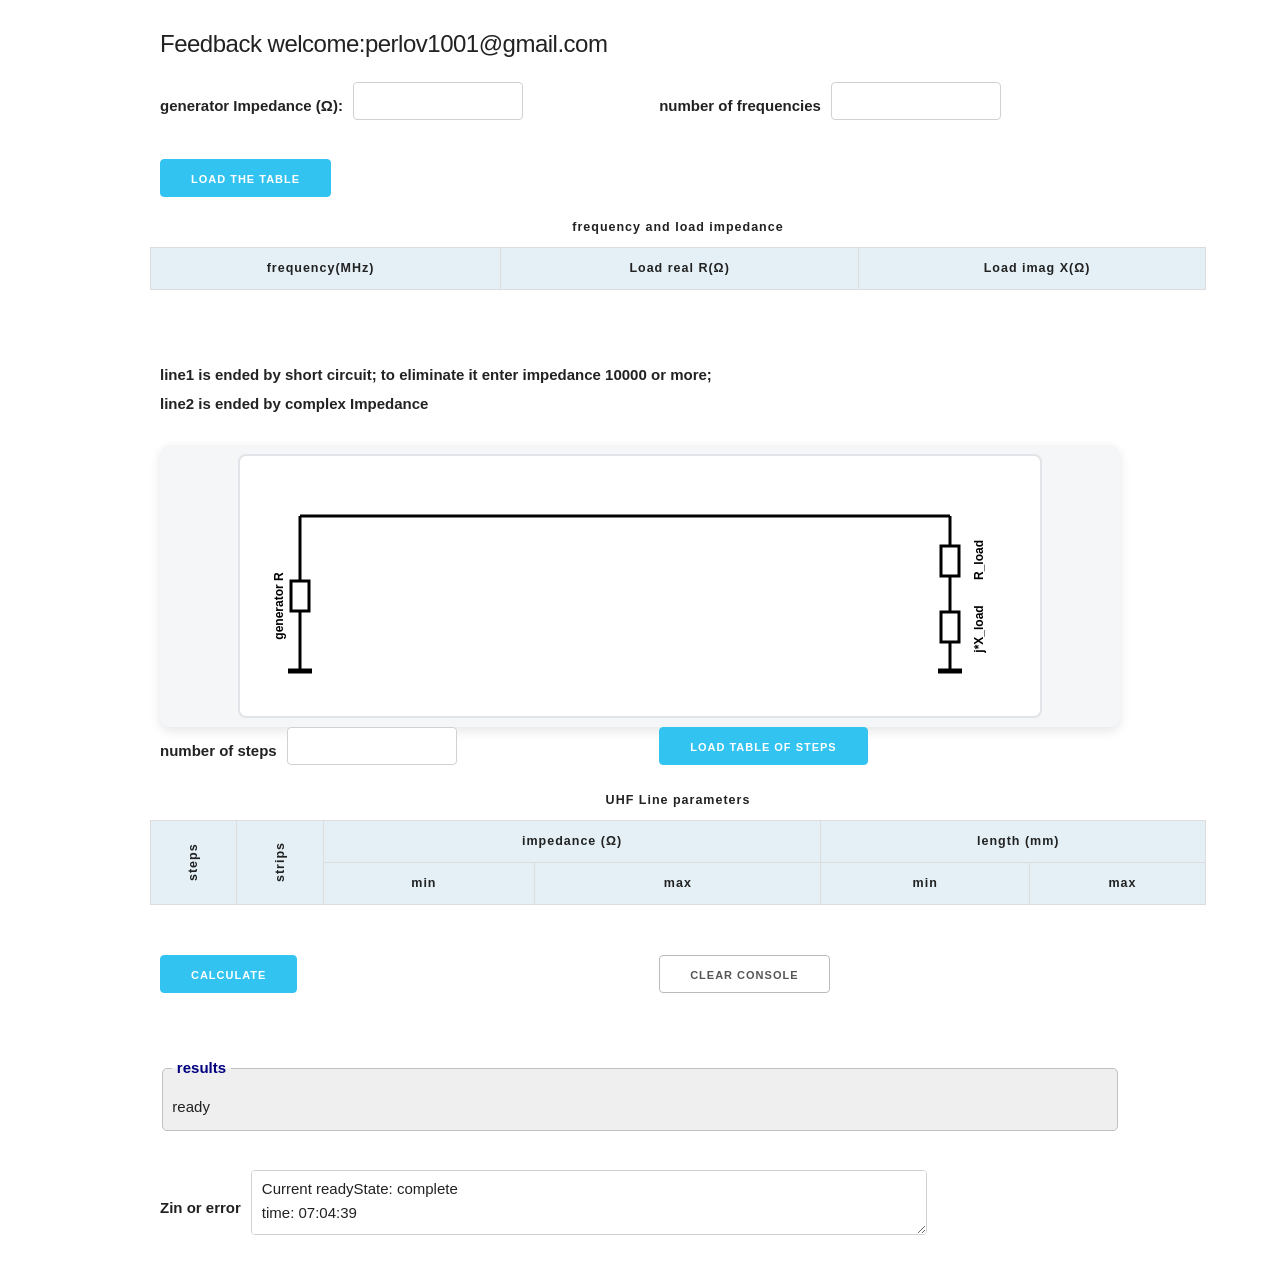
==== parallel_vswr.html @ 8fa030b6 "withou search" ====
<!DOCTYPE html>
<html lang="en">
<head>
    <meta charset="UTF-8">
    <title>f1 s1_VSWR</title>
    <meta name="viewport" content="width=device-width, initial-scale=1.0">
    <link href="styles.css" rel="stylesheet" />
    <link href="//fonts.googleapis.com/css?family=Raleway:400,300,600" 
      rel="stylesheet" type="text/css">

 <!-- CSS–– -->
 <link rel="stylesheet" type="text/css" href="css/normalize.css" >
 <link rel="stylesheet" type="text/css" href="css/skeleton.css" >

 <!-- Favicon -->
 <link rel="icon" type="image/png" href="images/favicon.png">
    <style>
      body {
        width: 96%;
        margin: 2% auto;
      }
      table {
        border-collapse: collapse;
        width: 100%;
        border: 1px solid #ddd;
        font-size: 1.25rem;
        letter-spacing: 1px;
      }
      caption{
        caption-side: top ;
        padding:10px;
        font-weight:bold;
      }
      thead, tfoot {
        background-color: rgb(228, 240,245);
      }
      th {
        border: 1px solid #ddd;
        padding:8px 10px;
        height: 2.5rem;
        text-align: center;
      }
      td {
        border: 1px solid #ddd;
        padding: 8px 0;
        height: 2.5rem;
        text-align: center;
      }
      td:last-of-type {
        text-align: center;
      }
      tbody tr:nth-child(even) {
        background-color: rgb(248, 248, 248);
      }
      td input {
        min-width: 96%;
        box-sizing: border-box;
        border: none;
        border:0;
        padding: 4px;
        /* height: 100% */
      }

td  input::-webkit-outer-spin-button,
input::-webkit-inner-spin-button {
  -webkit-appearance: none;
  margin: 0;
}
td  input[type=number] {
  -moz-appearance: textfield;
  /* appearance:; */
}
.minWidthCell {
    min-width: 3rem;
}

      
    </style>
    <!-- <link rel="stylesheet" href="styles.css"> -->
</head>
<body>
    <div class="container">
        <h5> Feedback welcome:perlov1001@gmail.com</h5>
        <form id="vswrForm" >
          <div class="row">
            <div class="six columns inline_inputs" >
              <label for="generator" style="font-weight: bold;">generator Impedance (Ω):</label>
              <input type="number" 
                id="generatorR" 
                step="any" required>
            </div>
            <div class="six columns inline_inputs">
              <label for="frequency_n" style="font-weight: bold;">number of frequencies</label>
              <input type="number" 
                min="1" 
                id="frequency_n" 
                step="1" required >
            </div>
          </div>
            <br>
          <button 
            id="button_f_n_table"
            class="button-primary">load the Table
          </button>
            <table id="mytable">
              <caption>frequency and load impedance</caption>
              <thead>
                <tr >
                  <th scope="col">frequency(MHz)</th>
                  <th scope="col">Load real R(Ω)</th>
                  <th scope="col">Load imag X(Ω)</th>
                </tr>
              </thead>
              <tbody id="frequencyTableBody">
              </tbody>
            </table>
            <br>
            <br>
            <!-- <p>stage number 1</p> -->
            <label >line1 is ended by short circuit; to eliminate it enter impedance 10000 or more;</label>
            <label>line2 is ended by complex Impedance</label>   
            <br>
            <div class="app_diagram_wrapper">
              <canvas id="structure1" width="800" height="260"></canvas>
            </div>
            <div class="row">
              <div class="six columns inline_inputs">
                <label for="stp_n_input" style="font-weight:bold;">
                    number of steps</label>
                <input type="number" 
                    min="1" 
                    id="stp_n_input"
                    step="1" required >
              </div>
              <div class="six columns inline_inputs">
                <button id="table_stp" 
                   class="button-primary">load table of steps</button>
              </div>
            </div>
            <table id="stpTable">
              <caption>UHF Line parameters</caption>
              <thead>
                <tr >
                  <th scope="col" rowspan="2" class="vertical">steps</th>
                  <th scope="col" rowspan="2" class="vertical">strips</th>
                  <th scope="col" colspan="2">impedance (Ω)</th>
                  <th scope="col" colspan="2">length (mm)</th>
                </tr>
                <tr>
                  <th scope="col">min</th>
                  <th scope="col">max</th>
                  <th scope="col">min</th>
                  <th scope="col">max</th>
                </tr>
              </thead>
              <tbody id="stpTableBody">
              </tbody>
            </table>
            <br>
            <div class="row">
              <div class="six columns inline_inputs">
                <button class="button-primary" 
                  style="margin-top: .1rem;"
                  type="submit">calculate
                </button>
              </div>
              <div class="six columns inline_inputs">
                <!-- <button onclick="window.location.reload();" or -->
                  <!-- type="reset">reset -->
                <button onclick="console.clear(); "
                  style="margin-top: .1rem;"
                  type="button">clear console
                </button>
              </div>
            </div>
            
        </form>
        <br>
        <fieldset>
          <legend>results</legend>
          <div id="result_vswr"></div>
          <div id="statusIndicator" 
             class="status-indicator">Ready to Input</div>
        </fieldset>
        
        <br>
        <div id="result_zin" class="inline_inputs">
          <label for="explanation" style="font-weight: bold;">Zin or error</label>
          <textarea id="explanation" 
             rows="7"
             cols="71"
             minheight="10rem"
             readonly></textarea>
        </div>
    </div>
    <script type="module" src="parallel_vswr.js"></script>
    <script type="module" src="timenow.js"></script>
    <script type="module" src="calculateVSWR.js"></script>
    <script type="module" src="parallel_zin.js"></script>
    <script type="module" src="mycanvas.js"></script>

</body>
</html>
---- styles.css ----
input {
        padding: 5px;
        border: 1px solid navy;
        border-radius: 5px;
        max-width: 110px;
      }


.inline_inputs {
        display: flex;
        gap: 10px;
        align-items: center;
        /* flex-wrap:wrap; */
      }
.inline_inputs input {
        flex:1;
        /* max-width:90px; */
      }
.inline_inputs label {
        font-weight: bold;
      }
fieldset {
        background-color: rgba(100, 100, 100, 0.1);
        border: 1px solid navy;
        padding: 10px;
        border-radius: 0.5rem;
        
      }
legend {
        font-weight: 300;
        color: navy;
        background: grba(100, 125, 100, 0.2);
        border: 1px solid navy;
        border-radius: 0.3rem;
        padding: 0.02rem 0.2rem;
      }
button {
        font-weight: 400;
        border: 2px solid rgb(37, 37, 85);
        border-radius: 5px;
        background-color: rgb(55, 55, 176);
        color: white;
      }
button:active {
        background-color: rgb(3, 3, 94);
        border: 2px solid rgb(119, 119, 239);
      }
table {
  min-width: 110%;
  margin:0 0 0 -1rem;
}
td > input {
  padding-left: 30px;
  margin-bottom:0;
  font-size: 1.5rem;
  max-width: 62px;
  text-align: left;
}


td {
      padding: 0;
      text-align: center;
      vertical-align: middle;
      max-width: 66px;
    }
.vertical {
        padding:0;
        margin:0;
        writing-mode: vertical-rl;
        transform: rotate(180deg);
        min-width: 1.5rem;
      } 
#result_vswr {
  /* font-size: 1.5rem;
  font-weight: bold;
  color: navy; */
  min-width: 96%;
  /* white-space:pre-wrap; */
  /* display:block; */
  white-space: pre;
}
.app_diagram_wrapper {
  display:flex;
  justify-content:center;
  align-items:center;
  background-color: #f4f6f8;
  padding:9px;
  border-radius:10px;
  box-shadow:0 4px 12px rgba(0, 0, 0, 0.1);
}
#structure1  {
  background-color: #ffffff;
  border: 2px solid #e1e4e8;
  border-radius: 8px;
  cursor: pointer;/*interactive*/
  max-width:100%;
  height:auto;
}
@media (min-width: 400px) {
  div > input[type="number"] {
    min-width: 12rem;
    padding-left:0.5rem;
  }
}
  @media (min-width: 750px) {
    div > input[type="number"] {
      min-width: 17rem;
      padding-left:1rem;
    }  
}
---- css/skeleton.css ----
/*
* Skeleton V2.0.4
* Copyright 2014, Dave Gamache
* www.getskeleton.com
* Free to use under the MIT license.
* http://www.opensource.org/licenses/mit-license.php
* 12/29/2014
*/


/* Table of contents
––––––––––––––––––––––––––––––––––––––––––––––––––
- Grid
- Base Styles
- Typography
- Links
- Buttons
- Forms
- Lists
- Code
- Tables
- Spacing
- Utilities
- Clearing
- Media Queries
*/


/* Grid
–––––––––––––––––––––––––––––––––––––––––––––––––– */
.container {
    position: relative;
    width: 100%;
    max-width: 960px;
    margin: 0 auto;
    padding: 0 20px;
    box-sizing: border-box; }
  .column,
  .columns {
    width: 100%;
    float: left;
    box-sizing: border-box; }
  
  /* For devices larger than 400px */
  @media (min-width: 400px) {
    .container {
      width: 85%;
      padding: 0; }
  }
  
  /* For devices larger than 550px */
  @media (min-width: 550px) {
    .container {
      width: 80%; }
    .column,
    .columns {
      margin-left: 4%; }
    .column:first-child,
    .columns:first-child {
      margin-left: 0; }
  
    .one.column,
    .one.columns                    { width: 4.66666666667%; }
    .two.columns                    { width: 13.3333333333%; }
    .three.columns                  { width: 22%;            }
    .four.columns                   { width: 30.6666666667%; }
    .five.columns                   { width: 39.3333333333%; }
    .six.columns                    { width: 48%;            }
    .seven.columns                  { width: 56.6666666667%; }
    .eight.columns                  { width: 65.3333333333%; }
    .nine.columns                   { width: 74.0%;          }
    .ten.columns                    { width: 82.6666666667%; }
    .eleven.columns                 { width: 91.3333333333%; }
    .twelve.columns                 { width: 100%; margin-left: 0; }
  
    .one-third.column               { width: 30.6666666667%; }
    .two-thirds.column              { width: 65.3333333333%; }
  
    .one-half.column                { width: 48%; }
  
    /* Offsets */
    .offset-by-one.column,
    .offset-by-one.columns          { margin-left: 8.66666666667%; }
    .offset-by-two.column,
    .offset-by-two.columns          { margin-left: 17.3333333333%; }
    .offset-by-three.column,
    .offset-by-three.columns        { margin-left: 26%;            }
    .offset-by-four.column,
    .offset-by-four.columns         { margin-left: 34.6666666667%; }
    .offset-by-five.column,
    .offset-by-five.columns         { margin-left: 43.3333333333%; }
    .offset-by-six.column,
    .offset-by-six.columns          { margin-left: 52%;            }
    .offset-by-seven.column,
    .offset-by-seven.columns        { margin-left: 60.6666666667%; }
    .offset-by-eight.column,
    .offset-by-eight.columns        { margin-left: 69.3333333333%; }
    .offset-by-nine.column,
    .offset-by-nine.columns         { margin-left: 78.0%;          }
    .offset-by-ten.column,
    .offset-by-ten.columns          { margin-left: 86.6666666667%; }
    .offset-by-eleven.column,
    .offset-by-eleven.columns       { margin-left: 95.3333333333%; }
  
    .offset-by-one-third.column,
    .offset-by-one-third.columns    { margin-left: 34.6666666667%; }
    .offset-by-two-thirds.column,
    .offset-by-two-thirds.columns   { margin-left: 69.3333333333%; }
  
    .offset-by-one-half.column,
    .offset-by-one-half.columns     { margin-left: 52%; }
  
  }
  
  
  /* Base Styles
  –––––––––––––––––––––––––––––––––––––––––––––––––– */
  /* NOTE
  html is set to 62.5% so that all the REM measurements throughout Skeleton
  are based on 10px sizing. So basically 1.5rem = 15px :) */
  html {
    font-size: 62.5%; }
  body {
    font-size: 1.5em; /* currently ems cause chrome bug misinterpreting rems on body element */
    line-height: 1.6;
    font-weight: 400;
    /* font-family: "Raleway", "HelveticaNeue", "Helvetica Neue", Helvetica, Arial, sans-serif; */
    color: #222; }
  
  
  /* Typography
  –––––––––––––––––––––––––––––––––––––––––––––––––– */
  h1, h2, h3, h4, h5, h6 {
    margin-top: 0;
    margin-bottom: 2rem;
    font-weight: 300; }
  h1 { font-size: 4.0rem; line-height: 1.2;  letter-spacing: -.1rem;}
  h2 { font-size: 3.6rem; line-height: 1.25; letter-spacing: -.1rem; }
  h3 { font-size: 3.0rem; line-height: 1.3;  letter-spacing: -.1rem; }
  h4 { font-size: 2.4rem; line-height: 1.35; letter-spacing: -.08rem; }
  h5 { font-size: 1.8rem; line-height: 1.5;  letter-spacing: -.05rem; }
  h6 { font-size: 1.5rem; line-height: 1.6;  letter-spacing: 0; }
  
  /* Larger than phablet */
  @media (min-width: 550px) {
    h1 { font-size: 5.0rem; }
    h2 { font-size: 4.2rem; }
    h3 { font-size: 3.6rem; }
    h4 { font-size: 3.0rem; }
    h5 { font-size: 2.4rem; }
    h6 { font-size: 1.5rem; }
  }
  
  p {
    margin-top: 0; }
  
  
  /* Links
  –––––––––––––––––––––––––––––––––––––––––––––––––– */
  a {
    color: #1EAEDB; }
  a:hover {
    color: #0FA0CE; }
  
  
  /* Buttons
  –––––––––––––––––––––––––––––––––––––––––––––––––– */
  .button,
  button,
  input[type="submit"],
  input[type="reset"],
  input[type="button"] {
    display: inline-block;
    height: 38px;
    padding: 0 30px;
    color: #555;
    text-align: center;
    font-size: 11px;
    font-weight: 600;
    line-height: 38px;
    letter-spacing: .1rem;
    text-transform: uppercase;
    text-decoration: none;
    white-space: nowrap;
    background-color: transparent;
    border-radius: 4px;
    border: 1px solid #bbb;
    cursor: pointer;
    box-sizing: border-box; }
  .button:hover,
  button:hover,
  input[type="submit"]:hover,
  input[type="reset"]:hover,
  input[type="button"]:hover,
  .button:focus,
  button:focus,
  input[type="submit"]:focus,
  input[type="reset"]:focus,
  input[type="button"]:focus {
    color: #333;
    border-color: #888;
    outline: 0; }
  .button.button-primary,
  button.button-primary,
  input[type="submit"].button-primary,
  input[type="reset"].button-primary,
  input[type="button"].button-primary {
    color: #FFF;
    background-color: #33C3F0;
    border-color: #33C3F0; }
  .button.button-primary:hover,
  button.button-primary:hover,
  input[type="submit"].button-primary:hover,
  input[type="reset"].button-primary:hover,
  input[type="button"].button-primary:hover,
  .button.button-primary:focus,
  button.button-primary:focus,
  input[type="submit"].button-primary:focus,
  input[type="reset"].button-primary:focus,
  input[type="button"].button-primary:focus {
    color: #FFF;
    background-color: #1EAEDB;
    border-color: #1EAEDB; }
  
  
  /* Forms
  –––––––––––––––––––––––––––––––––––––––––––––––––– */
  input[type="email"],
  input[type="number"],
  input[type="search"],
  input[type="text"],
  input[type="tel"],
  input[type="url"],
  input[type="password"],
  textarea,
  select {
    height: 38px;
    padding: 6px 10px; /* The 6px vertically centers text on FF, ignored by Webkit */
    background-color: #fff;
    border: 1px solid #D1D1D1;
    border-radius: 4px;
    box-shadow: none;
    box-sizing: border-box; }
  /* Removes awkward default styles on some inputs for iOS */
  input[type="email"],
  input[type="number"],
  input[type="search"],
  input[type="text"],
  input[type="tel"],
  input[type="url"],
  input[type="password"],
  textarea {
    -webkit-appearance: none;
       -moz-appearance: none;
            appearance: none; }
  textarea {
    min-height: 65px;
    padding-top: 6px;
    padding-bottom: 6px; }
  input[type="email"]:focus,
  input[type="number"]:focus,
  input[type="search"]:focus,
  input[type="text"]:focus,
  input[type="tel"]:focus,
  input[type="url"]:focus,
  input[type="password"]:focus,
  textarea:focus,
  select:focus {
    border: 1px solid #33C3F0;
    outline: 0; }
  label,
  legend {
    display: block;
    margin-bottom: .5rem;
    font-weight: 600; }
  /* fieldset {
    padding: 0;
    border-width: 0; } */
  input[type="checkbox"],
  input[type="radio"] {
    display: inline; }
  label > .label-body {
    display: inline-block;
    margin-left: .5rem;
    font-weight: normal; }
  
  
  /* Lists
  –––––––––––––––––––––––––––––––––––––––––––––––––– */
  ul {
    list-style: circle inside; }
  ol {
    list-style: decimal inside; }
  ol, ul {
    padding-left: 0;
    margin-top: 0; }
  ul ul,
  ul ol,
  ol ol,
  ol ul {
    margin: 1.5rem 0 1.5rem 3rem;
    font-size: 90%; }
  li {
    margin-bottom: 1rem; }
  
  
  /* Code
  –––––––––––––––––––––––––––––––––––––––––––––––––– */
  code {
    padding: .2rem .5rem;
    margin: 0 .2rem;
    font-size: 90%;
    white-space: nowrap;
    background: #F1F1F1;
    border: 1px solid #E1E1E1;
    border-radius: 4px; }
  pre > code {
    display: block;
    padding: 1rem 1.5rem;
    white-space: pre; }
  
  
  /* Tables
  –––––––––––––––––––––––––––––––––––––––––––––––––– */
  th,
  td {
    padding: 8px 0 0 0;
    text-align: center;
    /* align-items: center ; */
    /* border-bottom: 1px solid #E1E1E1; } */
  }
  th:first-child,
  td:first-child {
    padding-left: 0; }
  th:last-child,
  td:last-child {
    padding-right: 0; }
  
  
  /* Spacing
  –––––––––––––––––––––––––––––––––––––––––––––––––– */
  button,
  .button {
    margin-bottom: 1rem; }
  input,
  textarea,
  select,
  fieldset {
    margin-bottom: 1.5rem; }
  pre,
  blockquote,
  dl,
  figure,
  table,
  p,
  ul,
  ol,
  form {
    margin-bottom: 2.5rem; }
  
  
  /* Utilities
  –––––––––––––––––––––––––––––––––––––––––––––––––– */
  .u-full-width {
    width: 100%;
    box-sizing: border-box; }
  .u-max-full-width {
    max-width: 100%;
    box-sizing: border-box; }
  .u-pull-right {
    float: right; }
  .u-pull-left {
    float: left; }
  
  
  /* Misc
  –––––––––––––––––––––––––––––––––––––––––––––––––– */
  hr {
    margin-top: 3rem;
    margin-bottom: 3.5rem;
    border-width: 0;
    border-top: 1px solid #E1E1E1; }
  
  
  /* Clearing
  –––––––––––––––––––––––––––––––––––––––––––––––––– */
  
  /* Self Clearing Goodness */
  .container:after,
  .row:after,
  .u-cf {
    content: "";
    display: table;
    clear: both; }
  
  
  /* Media Queries
  –––––––––––––––––––––––––––––––––––––––––––––––––– */
  /*
  Note: The best way to structure the use of media queries is to create the queries
  near the relevant code. For example, if you wanted to change the styles for buttons
  on small devices, paste the mobile query code up in the buttons section and style it
  there.
  */
  
  
  /* Larger than mobile */
  @media (min-width: 400px) {}
  
  /* Larger than phablet (also point when grid becomes active) */
  @media (min-width: 550px) {}
  
  /* Larger than tablet */
  @media (min-width: 750px) {}
  
  /* Larger than desktop */
  @media (min-width: 1000px) {}
  
  /* Larger than Desktop HD */
  @media (min-width: 1200px) {}
---- styles.css ----
input {
        padding: 5px;
        border: 1px solid navy;
        border-radius: 5px;
        max-width: 110px;
      }


.inline_inputs {
        display: flex;
        gap: 10px;
        align-items: center;
        /* flex-wrap:wrap; */
      }
.inline_inputs input {
        flex:1;
        /* max-width:90px; */
      }
.inline_inputs label {
        font-weight: bold;
      }
fieldset {
        background-color: rgba(100, 100, 100, 0.1);
        border: 1px solid navy;
        padding: 10px;
        border-radius: 0.5rem;
        
      }
legend {
        font-weight: 300;
        color: navy;
        background: grba(100, 125, 100, 0.2);
        border: 1px solid navy;
        border-radius: 0.3rem;
        padding: 0.02rem 0.2rem;
      }
button {
        font-weight: 400;
        border: 2px solid rgb(37, 37, 85);
        border-radius: 5px;
        background-color: rgb(55, 55, 176);
        color: white;
      }
button:active {
        background-color: rgb(3, 3, 94);
        border: 2px solid rgb(119, 119, 239);
      }
table {
  min-width: 110%;
  margin:0 0 0 -1rem;
}
td > input {
  padding-left: 30px;
  margin-bottom:0;
  font-size: 1.5rem;
  max-width: 62px;
  text-align: left;
}


td {
      padding: 0;
      text-align: center;
      vertical-align: middle;
      max-width: 66px;
    }
.vertical {
        padding:0;
        margin:0;
        writing-mode: vertical-rl;
        transform: rotate(180deg);
        min-width: 1.5rem;
      } 
#result_vswr {
  /* font-size: 1.5rem;
  font-weight: bold;
  color: navy; */
  min-width: 96%;
  /* white-space:pre-wrap; */
  /* display:block; */
  white-space: pre;
}
.app_diagram_wrapper {
  display:flex;
  justify-content:center;
  align-items:center;
  background-color: #f4f6f8;
  padding:9px;
  border-radius:10px;
  box-shadow:0 4px 12px rgba(0, 0, 0, 0.1);
}
#structure1  {
  background-color: #ffffff;
  border: 2px solid #e1e4e8;
  border-radius: 8px;
  cursor: pointer;/*interactive*/
  max-width:100%;
  height:auto;
}
@media (min-width: 400px) {
  div > input[type="number"] {
    min-width: 12rem;
    padding-left:0.5rem;
  }
}
  @media (min-width: 750px) {
    div > input[type="number"] {
      min-width: 17rem;
      padding-left:1rem;
    }  
}
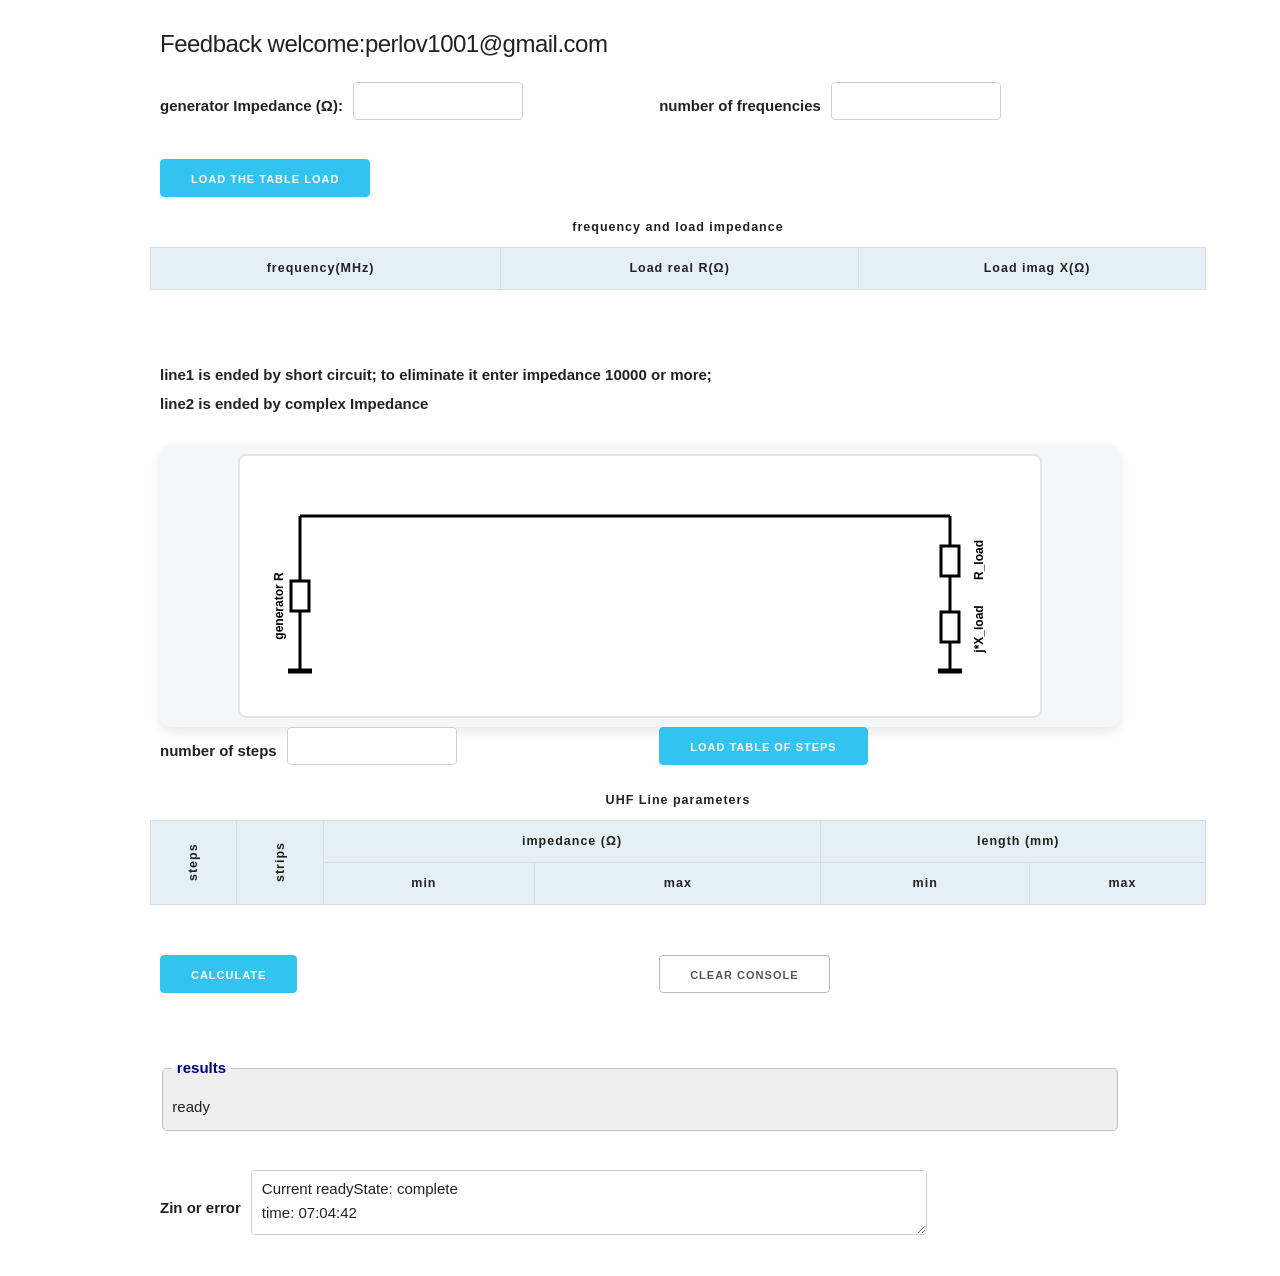
==== commit 0c485396: "test" ====
--- a/parallel_vswr.html
+++ b/parallel_vswr.html
@@ -100,7 +100,7 @@
             <br>
           <button 
             id="button_f_n_table"
-            class="button-primary">load the Table
+            class="button-primary">load the Table load
           </button>
             <table id="mytable">
               <caption>frequency and load impedance</caption>
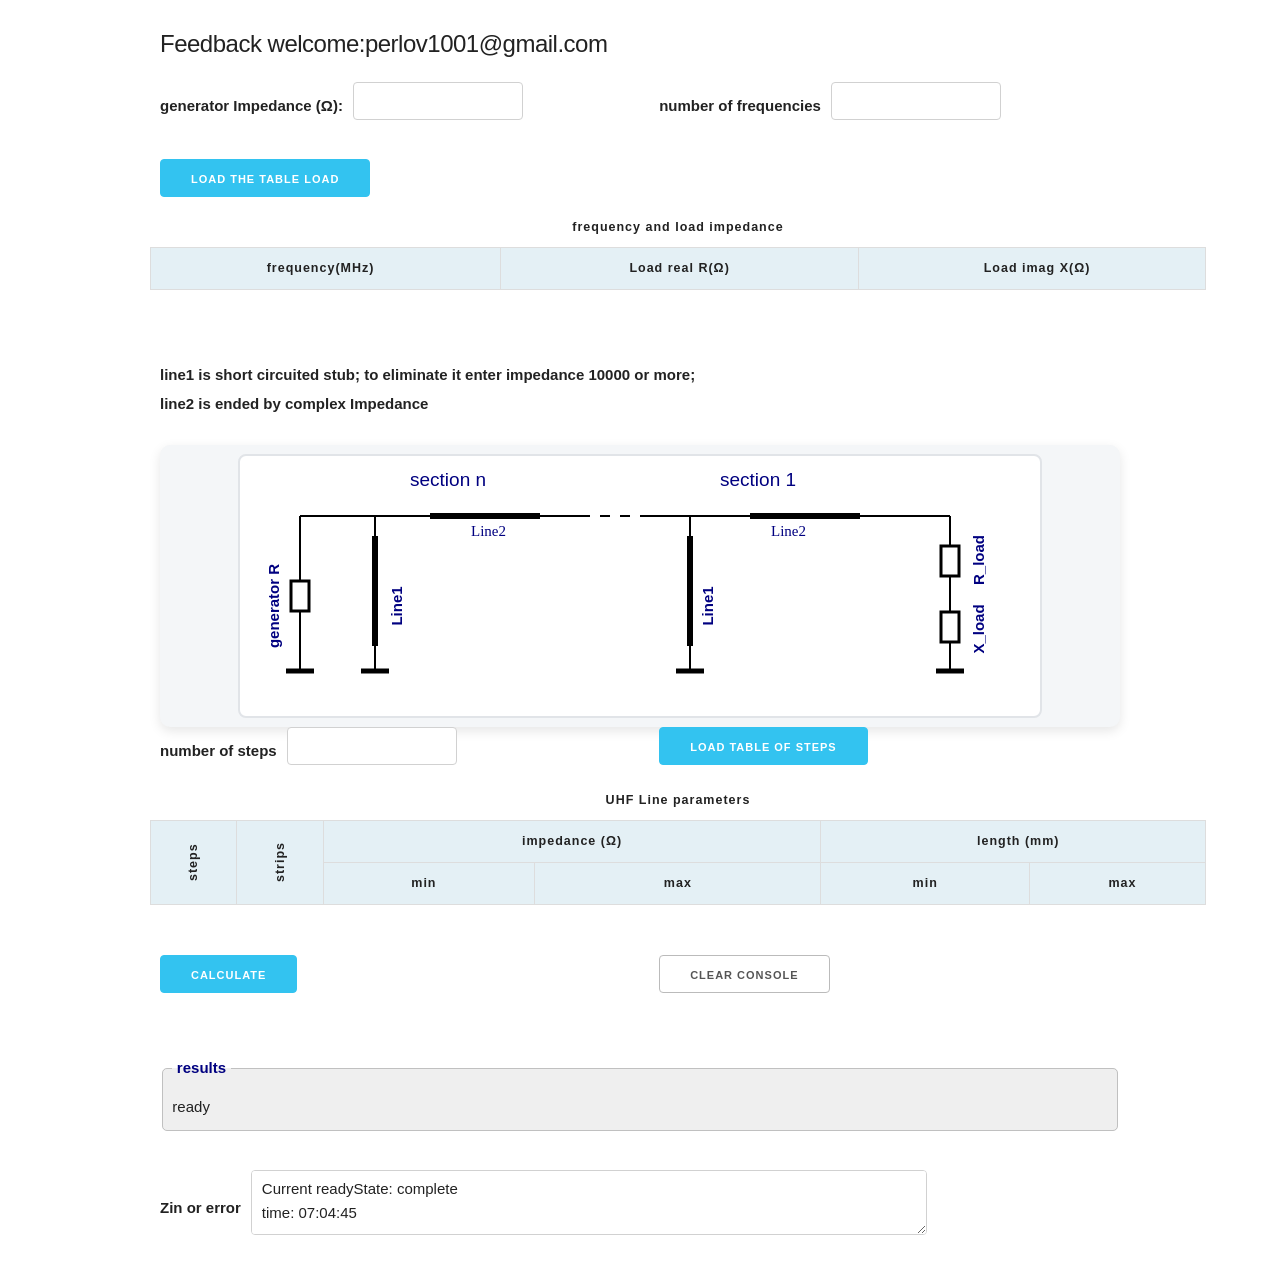
==== commit 6979bce6: "260808 canvas is perfect" ====
--- a/parallel_vswr.html
+++ b/parallel_vswr.html
@@ -117,7 +117,7 @@
             <br>
             <br>
             <!-- <p>stage number 1</p> -->
-            <label >line1 is ended by short circuit; to eliminate it enter impedance 10000 or more;</label>
+            <label >line1 is short circuited stub; to eliminate it enter impedance 10000 or more;</label>
             <label>line2 is ended by complex Impedance</label>   
             <br>
             <div class="app_diagram_wrapper">
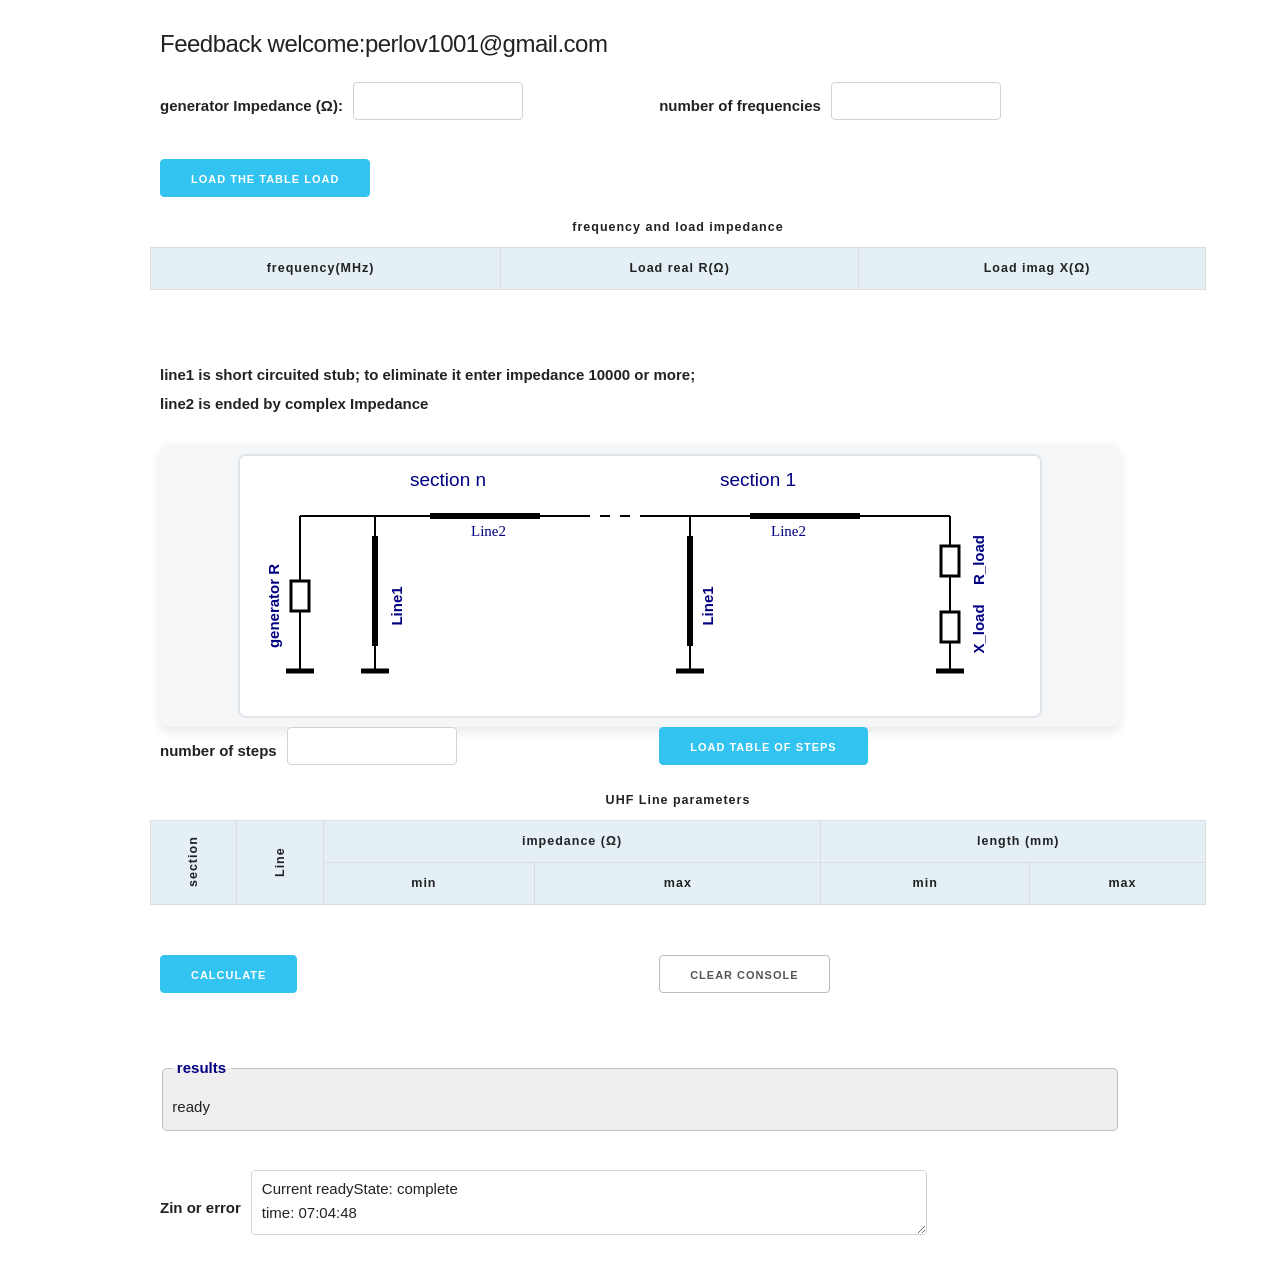
==== commit 23c443c1: "html section line" ====
--- a/parallel_vswr.html
+++ b/parallel_vswr.html
@@ -141,8 +141,8 @@
               <caption>UHF Line parameters</caption>
               <thead>
                 <tr >
-                  <th scope="col" rowspan="2" class="vertical">steps</th>
-                  <th scope="col" rowspan="2" class="vertical">strips</th>
+                  <th scope="col" rowspan="2" class="vertical">section</th>
+                  <th scope="col" rowspan="2" class="vertical">Line</th>
                   <th scope="col" colspan="2">impedance (Ω)</th>
                   <th scope="col" colspan="2">length (mm)</th>
                 </tr>
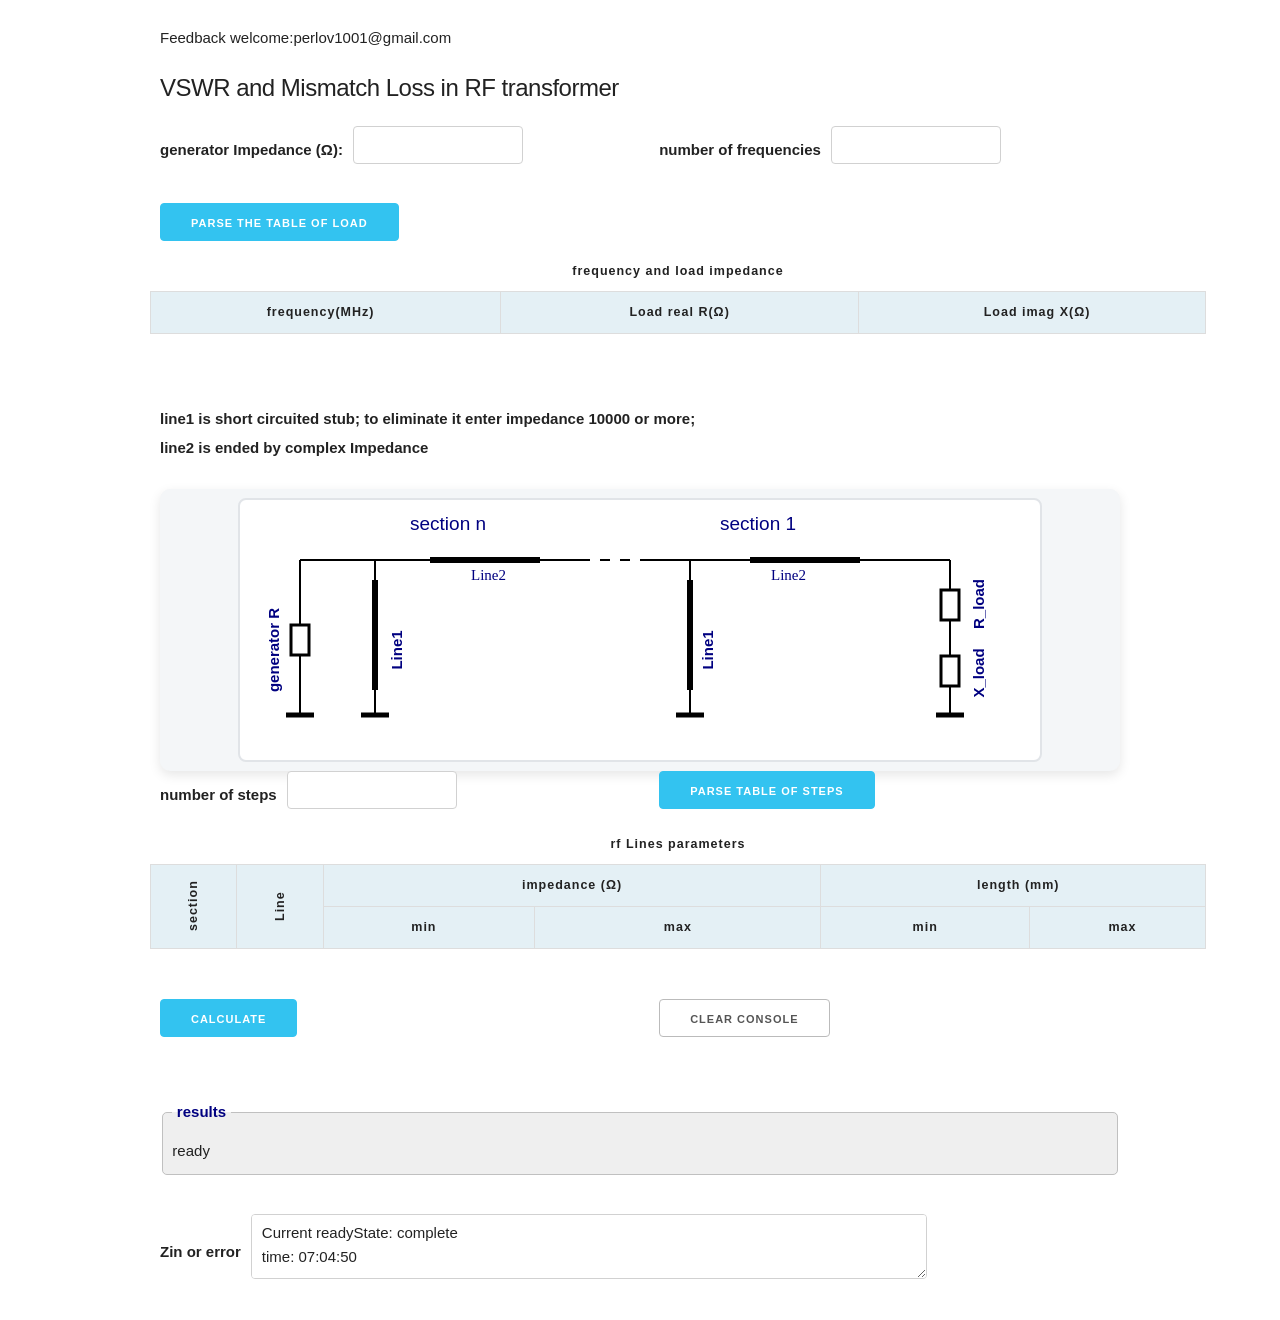
==== commit 4b062c76: "stages and default values" ====
--- a/parallel_vswr.html
+++ b/parallel_vswr.html
@@ -2,7 +2,7 @@
 <html lang="en">
 <head>
     <meta charset="UTF-8">
-    <title>f1 s1_VSWR</title>
+    <title>delta_VSWR</title>
     <meta name="viewport" content="width=device-width, initial-scale=1.0">
     <link href="styles.css" rel="stylesheet" />
     <link href="//fonts.googleapis.com/css?family=Raleway:400,300,600" 
@@ -80,7 +80,8 @@
 </head>
 <body>
     <div class="container">
-        <h5> Feedback welcome:perlov1001@gmail.com</h5>
+        <h6> Feedback welcome:perlov1001@gmail.com</h6>
+        <h5> VSWR and Mismatch Loss in RF transformer</h5>
         <form id="vswrForm" >
           <div class="row">
             <div class="six columns inline_inputs" >
@@ -100,7 +101,7 @@
             <br>
           <button 
             id="button_f_n_table"
-            class="button-primary">load the Table load
+            class="button-primary">parse the Table of load
           </button>
             <table id="mytable">
               <caption>frequency and load impedance</caption>
@@ -134,11 +135,11 @@
               </div>
               <div class="six columns inline_inputs">
                 <button id="table_stp" 
-                   class="button-primary">load table of steps</button>
+                   class="button-primary">parse table of steps</button>
               </div>
             </div>
             <table id="stpTable">
-              <caption>UHF Line parameters</caption>
+              <caption>rf Lines parameters</caption>
               <thead>
                 <tr >
                   <th scope="col" rowspan="2" class="vertical">section</th>
